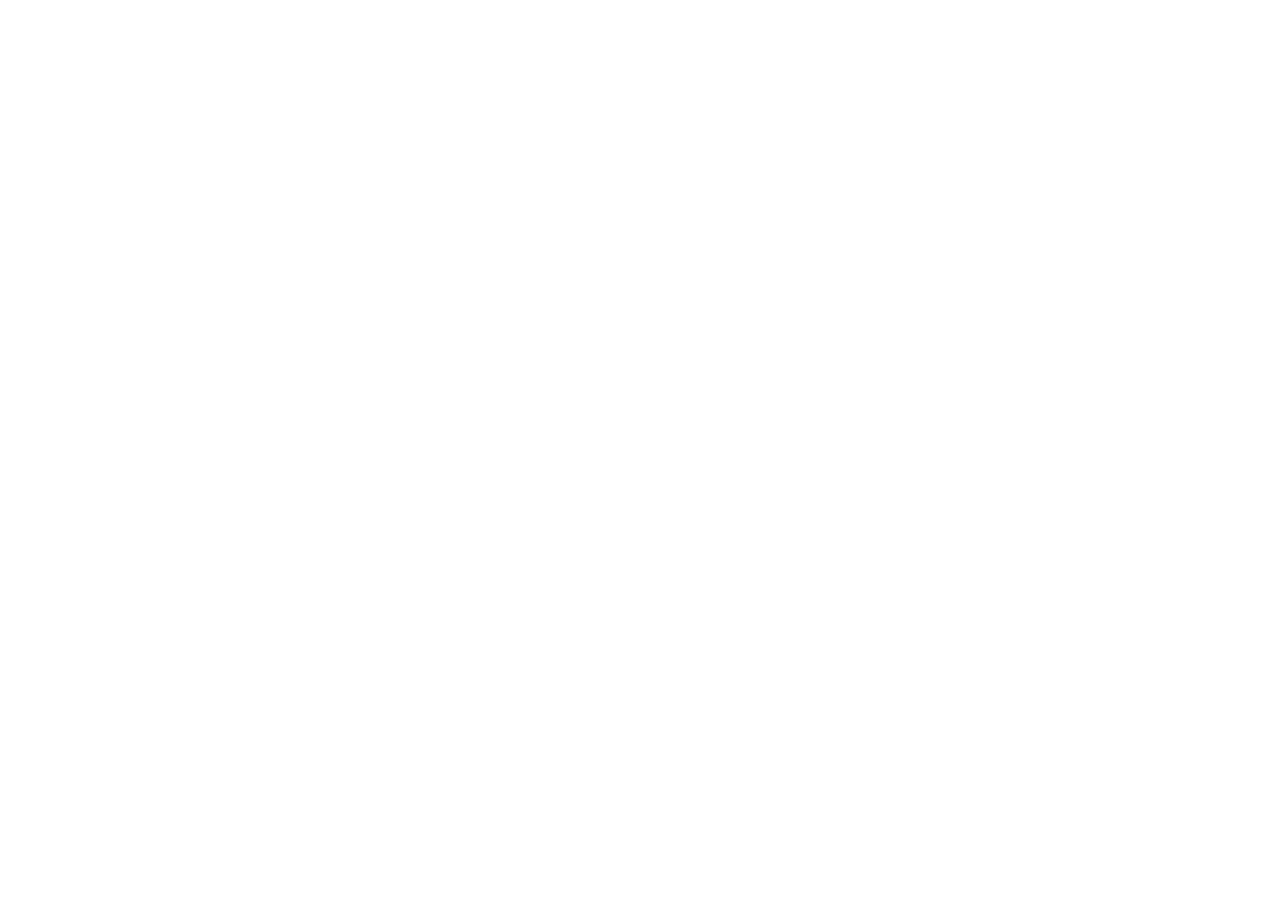
==== index.html @ da7b3d39 "Inicio de proyecto" ====
<!DOCTYPE html>
<html lang="en">
<head>
    <meta charset="UTF-8">
    <meta http-equiv="X-UA-Compatible" content="IE=edge">
    <meta name="viewport" content="width=device-width, initial-scale=1.0">
    <title>Proyecto</title>
</head>
<body>
    
</body>
</html>
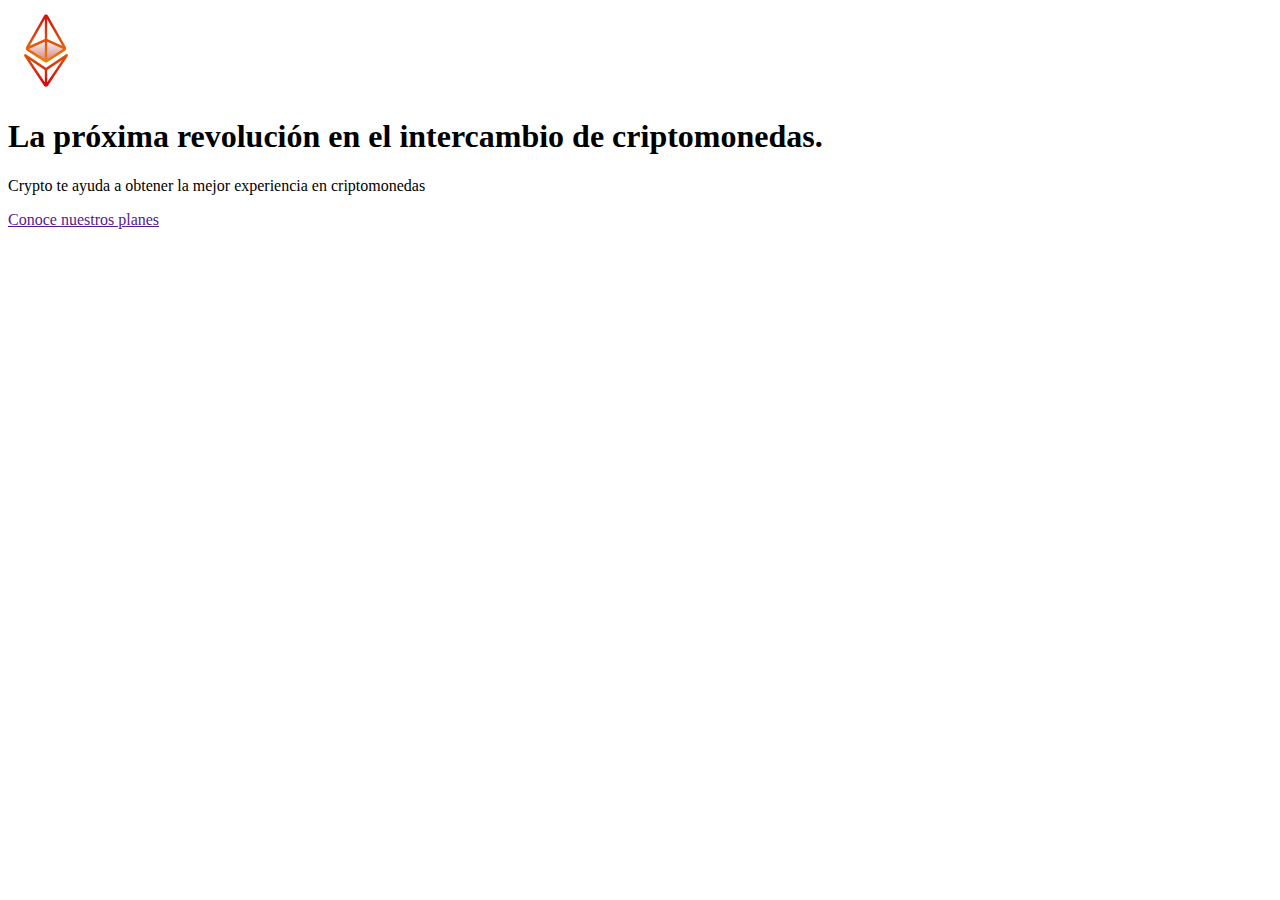
==== commit ed7b63b6: "Estructura del header" ====
--- a/index.html
+++ b/index.html
@@ -7,6 +7,16 @@
     <title>Proyecto</title>
 </head>
 <body>
+    <header>
+        <img src="./Assets/Icono.svg" alt="Imagen de FondoTitulo">
+        <div class="header-title">
+            <h1>La próxima revolución 
+                en el intercambio de 
+                criptomonedas.</h1>
+            <p>Crypto te ayuda a obtener la mejor experiencia en criptomonedas  </p>
+            <a href="" class="header-button">Conoce nuestros planes</a>
+        </div>
+    </header>
     
 </body>
 </html>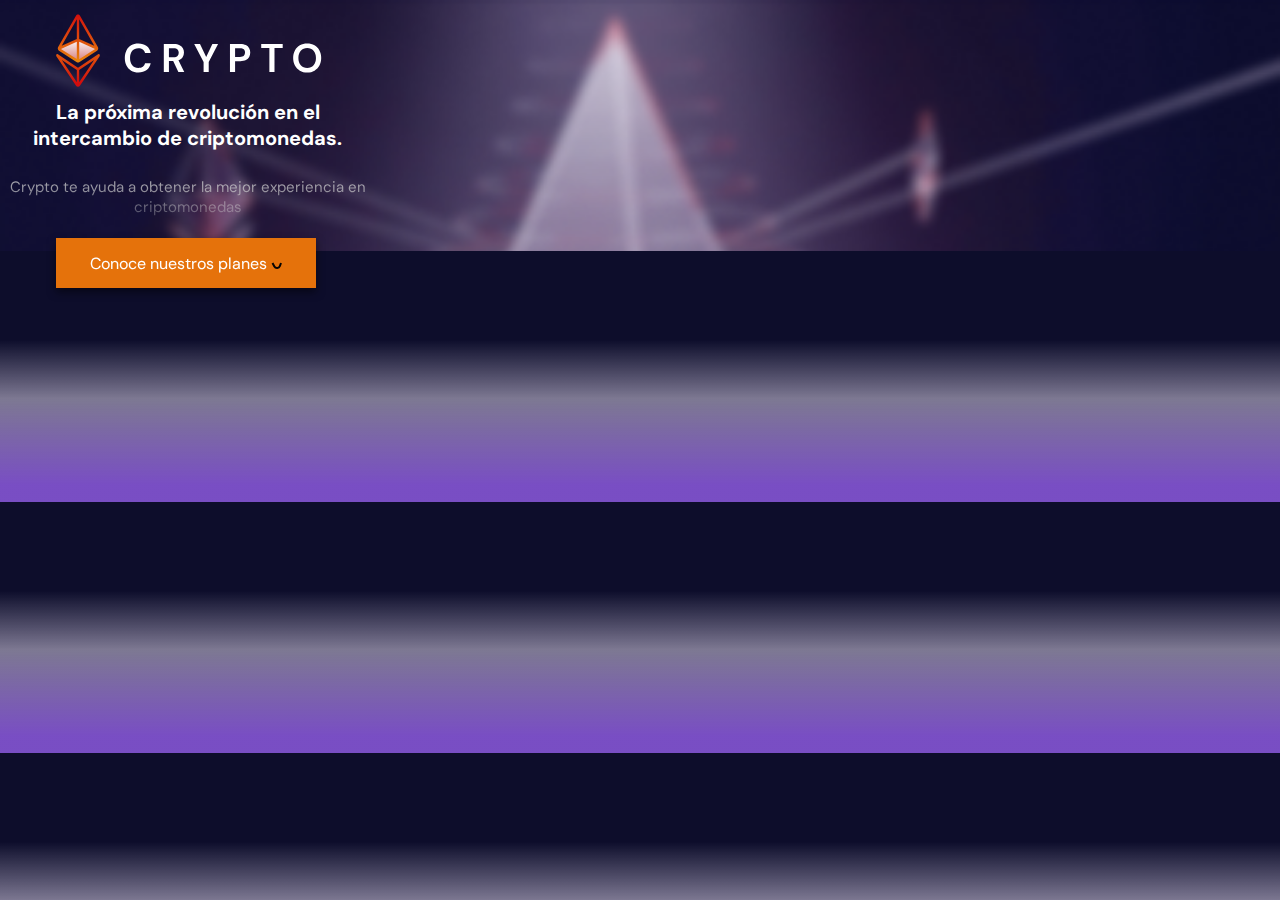
==== commit 35088468: "Agrega estilos de encabezado" ====
--- a/index.html
+++ b/index.html
@@ -1,20 +1,24 @@
 <!DOCTYPE html>
 <html lang="en">
 <head>
+    <link rel="preconnect" href="https://fonts.googleapis.com">
+<link rel="preconnect" href="https://fonts.gstatic.com" crossorigin>
+<link href="https://fonts.googleapis.com/css2?family=DM+Sans:wght@400;700&family=Inter:wght@200;700&display=swap" rel="stylesheet">
+<link rel="stylesheet" href="./css/styles.css">
     <meta charset="UTF-8">
     <meta http-equiv="X-UA-Compatible" content="IE=edge">
     <meta name="viewport" content="width=device-width, initial-scale=1.0">
     <title>Proyecto</title>
 </head>
-<body>
+<body class="inicio">
     <header>
-        <img src="./Assets/Icono.svg" alt="Imagen de FondoTitulo">
+        <img src="./Assets/Titulo.svg" alt="Imagen de FondoTitulo">
         <div class="header-title">
             <h1>La próxima revolución 
                 en el intercambio de 
                 criptomonedas.</h1>
             <p>Crypto te ayuda a obtener la mejor experiencia en criptomonedas  </p>
-            <a href="" class="header-button">Conoce nuestros planes</a>
+            <a href="" class="header-button">Conoce nuestros planes <img src="./Assets/Flecha+.svg" alt="Imagen para ver mas"></a>
         </div>
     </header>
     
--- a/css/styles.css
+++ b/css/styles.css
@@ -0,0 +1,98 @@
+:root{
+    /* Colores */
+    --BtnColor : #E5720B;
+    --Fondo: #8D7697;
+    --FondoInicio1: #0D0D2B;
+    --FondoInicio2: #726D89;
+    --FondoInicio3: #531CB3;
+    --BtnCambios : #E5E5E5;
+    --ColorBeneficios1: #4B088A;
+    --ColorBeneficios2: #FFFFFF;
+}
+*{
+    margin: 0;
+    padding: 0;
+    box-sizing: border-box;
+}
+
+html{
+    font-family: 'DM Sans', sans-serif;
+}
+.inicio{
+    background: linear-gradient(180deg, #0D0D2B 35.42%, rgba(114, 109, 137, 0.92) 58.85%, rgba(83, 28, 179, 0.78) 93.23%);
+}
+
+header{
+    position: relative;
+    display: flex;
+    flex-direction: column;
+    justify-content: center;
+    align-items: center;
+    width: 100%;
+    min-width: 320px;
+    height: 251px;
+    text-align: center;
+    background-image: url("../Assets/FondoTitulo.png");
+    background-repeat: no-repeat;
+    background-size: 100%;
+
+}
+header>img{
+    position: absolute;
+    width: 283px;
+    height: 85px;
+    left: 40px;
+    top: 8px;
+
+}
+.header-title>h1{
+    position: absolute;
+    width: 375px;
+    height: 78px;
+    left: 0px;
+    top: 99px;
+    
+    font-family: 'DM Sans';
+    font-style: normal;
+    font-weight: 700;
+    font-size: 20px;
+    line-height: 26px;
+    text-align: center;
+    
+    color: #FFFFFF;
+}
+
+.header-title>p{
+    position: absolute;
+    width: 375px;
+    height: 61px;
+    left: 0px;
+    top: 177px;
+
+    font-family: 'DM Sans';
+    font-style: normal;
+    font-weight: 400;
+    font-size: 15px;
+    line-height: 20px;
+    text-align: center;
+
+    background: linear-gradient(180deg, rgba(211, 211, 211, 0.83) 0%, rgba(255, 255, 255, 0) 100%);
+    -webkit-background-clip: text;
+    -webkit-text-fill-color: transparent;
+    background-clip: text;
+    text-fill-color: transparent;
+}
+
+.header-button{
+    padding-top: 15px;
+    position: absolute;
+    width: 260px;
+    height: 50px;
+    left: 56px;
+    top: 238px;
+    background-color: var(--BtnColor);
+    text-decoration: none;
+    color: #FFF;
+    filter: drop-shadow(0px 4px 4px rgba(0, 0, 0, 0.5));
+
+}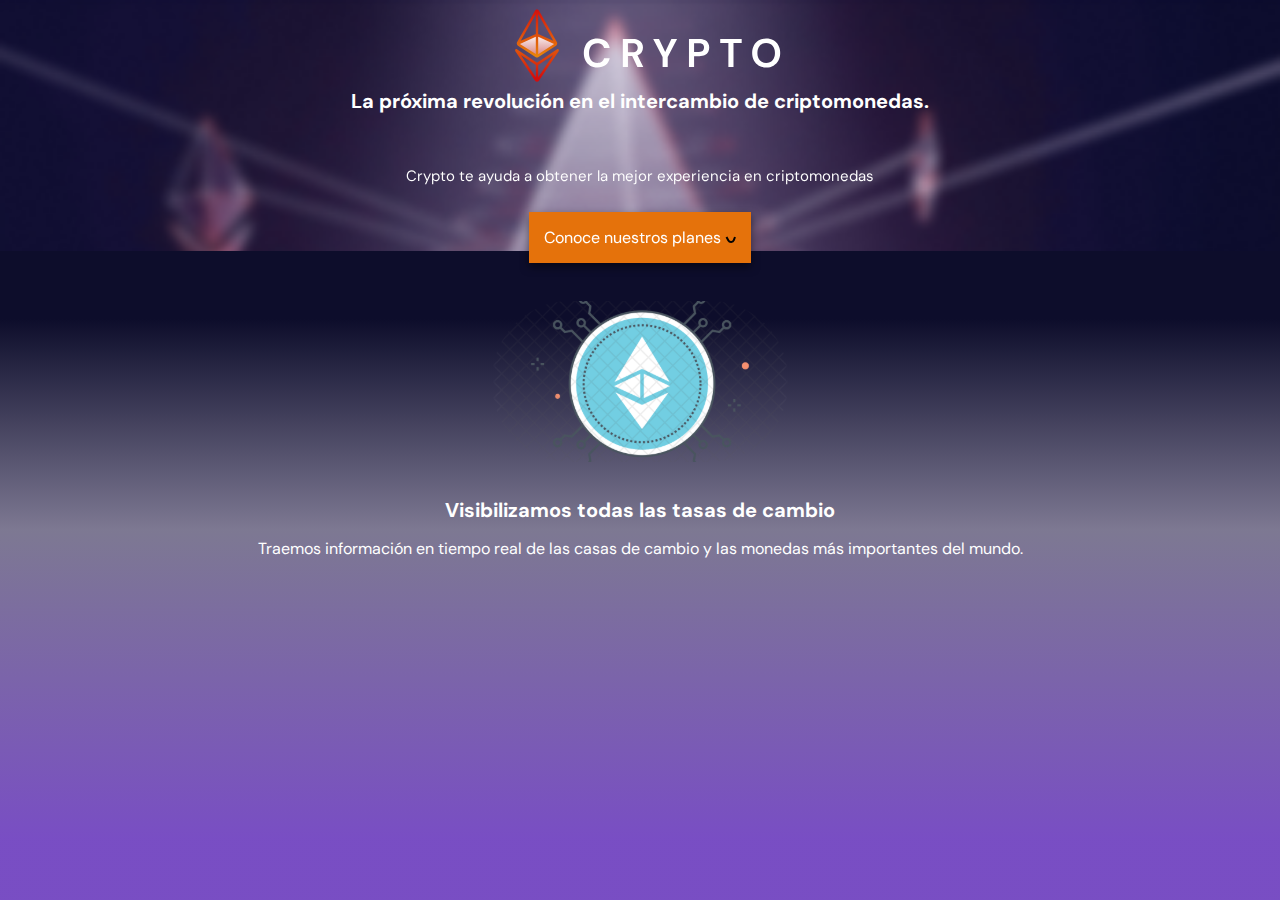
==== commit e296db8f: "Crea la pagina de cambio de monedas, edita estilos" ====
--- a/index.html
+++ b/index.html
@@ -1,26 +1,50 @@
 <!DOCTYPE html>
 <html lang="en">
-<head>
-    <link rel="preconnect" href="https://fonts.googleapis.com">
-<link rel="preconnect" href="https://fonts.gstatic.com" crossorigin>
-<link href="https://fonts.googleapis.com/css2?family=DM+Sans:wght@400;700&family=Inter:wght@200;700&display=swap" rel="stylesheet">
-<link rel="stylesheet" href="./css/styles.css">
-    <meta charset="UTF-8">
-    <meta http-equiv="X-UA-Compatible" content="IE=edge">
-    <meta name="viewport" content="width=device-width, initial-scale=1.0">
+  <head>
+    <link rel="preconnect" href="https://fonts.googleapis.com" />
+    <link rel="preconnect" href="https://fonts.gstatic.com" crossorigin />
+    <link
+      href="https://fonts.googleapis.com/css2?family=DM+Sans:wght@400;700&family=Inter:wght@200;700&display=swap"
+      rel="stylesheet"
+    />
+    <link rel="stylesheet" href="./css/styles.css" />
+    <meta charset="UTF-8" />
+    <meta http-equiv="X-UA-Compatible" content="IE=edge" />
+    <meta name="viewport" content="width=device-width, initial-scale=1.0" />
     <title>Proyecto</title>
-</head>
-<body class="inicio">
+  </head>
+
+  <body class="inicio">
     <header>
-        <img src="./Assets/Titulo.svg" alt="Imagen de FondoTitulo">
-        <div class="header-title">
-            <h1>La próxima revolución 
-                en el intercambio de 
-                criptomonedas.</h1>
-            <p>Crypto te ayuda a obtener la mejor experiencia en criptomonedas  </p>
-            <a href="" class="header-button">Conoce nuestros planes <img src="./Assets/Flecha+.svg" alt="Imagen para ver mas"></a>
+      <img src="./Assets/Titulo.svg" alt="Imagen de FondoTitulo" />
+      <div class="header-title">
+        <h1>La próxima revolución en el intercambio de criptomonedas.</h1>
+        <p class="header-p">
+          Crypto te ayuda a obtener la mejor experiencia en criptomonedas
+        </p>
+        <a href="./pages/moneda.html" class="header-button"
+          >Conoce nuestros planes
+          <img src="./Assets/Flecha+.svg" alt="Imagen para ver mas"
+        /></a>
+      </div>
+    </header>
+
+    <main>
+      <section class="cuerpo">
+        <div class="imgCuerpo">
+          <img
+            src="./Assets/Imagen.svg"
+            alt="Imagen del cuerpo de la aplicacion"
+          />
         </div>
-    </header>
-    
-</body>
-</html>+        <div class="info">
+          <h2 class="info-title">Visibilizamos todas las tasas de cambio</h2>
+          <p class="info-text">
+            Traemos información en tiempo real de las casas de cambio y las
+            monedas más importantes del mundo.
+          </p>
+        </div>
+      </section>
+    </main>
+  </body>
+</html>
--- a/css/styles.css
+++ b/css/styles.css
@@ -1,98 +1,172 @@
-:root{
-    /* Colores */
-    --BtnColor : #E5720B;
-    --Fondo: #8D7697;
-    --FondoInicio1: #0D0D2B;
-    --FondoInicio2: #726D89;
-    --FondoInicio3: #531CB3;
-    --BtnCambios : #E5E5E5;
-    --ColorBeneficios1: #4B088A;
-    --ColorBeneficios2: #FFFFFF;
-}
-*{
-    margin: 0;
-    padding: 0;
-    box-sizing: border-box;
+:root {
+  /* Colores */
+  --BtnColor: #e5720b;
+  --Fondo: #8d7697;
+  --FondoInicio1: #0d0d2b;
+  --FondoInicio2: #726d89;
+  --FondoInicio3: #531cb3;
+  --BtnCambios: #e5e5e5;
+  --ColorBeneficios1: #4b088a;
+  --ColorBeneficios2: #ffffff;
 }
 
-html{
-    font-family: 'DM Sans', sans-serif;
-}
-.inicio{
-    background: linear-gradient(180deg, #0D0D2B 35.42%, rgba(114, 109, 137, 0.92) 58.85%, rgba(83, 28, 179, 0.78) 93.23%);
+* {
+  margin: 0;
+  padding: 0;
+  box-sizing: border-box;
 }
 
-header{
-    position: relative;
-    display: flex;
-    flex-direction: column;
-    justify-content: center;
-    align-items: center;
-    width: 100%;
-    min-width: 320px;
-    height: 251px;
-    text-align: center;
-    background-image: url("../Assets/FondoTitulo.png");
-    background-repeat: no-repeat;
-    background-size: 100%;
-
-}
-header>img{
-    position: absolute;
-    width: 283px;
-    height: 85px;
-    left: 40px;
-    top: 8px;
-
-}
-.header-title>h1{
-    position: absolute;
-    width: 375px;
-    height: 78px;
-    left: 0px;
-    top: 99px;
-    
-    font-family: 'DM Sans';
-    font-style: normal;
-    font-weight: 700;
-    font-size: 20px;
-    line-height: 26px;
-    text-align: center;
-    
-    color: #FFFFFF;
+html {
+  font-family: "DM Sans", sans-serif;
 }
 
-.header-title>p{
-    position: absolute;
-    width: 375px;
+.inicio {
+  background: linear-gradient(
+    180deg,
+    #0d0d2b 35.42%,
+    rgba(114, 109, 137, 0.92) 58.85%,
+    rgba(83, 28, 179, 0.78) 93.23%
+  );
+  background-attachment: fixed;
+}
+
+header {
+  display: flex;
+  flex-direction: column;
+  justify-content: center;
+  width: 100%;
+  min-width: 320px;
+  max-width: 1326px;
+  height: 251px;
+  background-image: url("../Assets/FondoTitulo.png");
+  background-repeat: no-repeat;
+  background-size: 100%;
+}
+
+header > img {
+  margin: 0 auto;
+  min-width: 283px;
+  max-width: 500px;
+  height: 85px;
+  left: 40px;
+  top: 8px;
+}
+
+.header-title {
+  margin: 0 auto;
+  justify-content: center;
+  text-align: center;
+  min-width: 280px;
+  max-width: 1280px;
+}
+
+.header-title h1 {
+  min-width: 375px;
+  max-width: 900px;
+  height: 78px;
+  left: 0px;
+  top: 99px;
+
+  font-family: "DM Sans";
+  font-style: normal;
+  font-weight: 700;
+  font-size: 20px;
+  line-height: 26px;
+  text-align: center;
+
+  color: #ffffff;
+}
+
+.header-p {
+  min-width: 375px;
+  max-width: 900px;
+  height: 61px;
+  left: 0px;
+  top: 177px;
+
+  font-family: "DM Sans";
+  font-style: normal;
+  font-weight: 400;
+  font-size: 15px;
+  line-height: 20px;
+  text-align: center;
+
+  background: linear-gradient(
+    180deg,
+    rgba(211, 211, 211, 0.83) 0%,
+    rgba(255, 255, 255, 0) 100%
+  );
+  -webkit-background-clip: text;
+  -webkit-text-fill-color: transparent;
+  background-clip: text;
+  text-fill-color: transparent;
+}
+
+.header-button {
+  margin: 0 auto;
+  padding: 15px;
+  min-width: 260px;
+  max-width: 700px;
+  height: 75px;
+  left: 56px;
+  top: 238px;
+  background-color: var(--BtnColor);
+  text-decoration: none;
+  color: #fff;
+  filter: drop-shadow(0px 4px 4px rgba(0, 0, 0, 0.5));
+}
+
+.cuerpo {
+  font-family: "DM sans";
+  height: 420px;
+  min-width: 320px;
+  text-align: center;
+  color: #fff;
+  padding: 30px;
+}
+
+.imgCuerpo {
+  margin: 0 auto;
+  margin-top: 20px;
+  width: 296px;
+  height: 161px;
+}
+
+.info {
+  margin-top: 35px;
+}
+
+.info-title {
+  min-width: 224px;
+  max-width: 900px;
+  margin: 0 auto;
+  font-size: 20px;
+  font-weight: bold;
+}
+
+.info-text {
+  margin-top: 15px;
+}
+
+@media only screen and (min-width: 501px) {
+  .header-p {
+    min-width: 375px;
+    max-width: 900px;
     height: 61px;
     left: 0px;
     top: 177px;
 
-    font-family: 'DM Sans';
+    font-family: "DM Sans";
     font-style: normal;
     font-weight: 400;
     font-size: 15px;
     line-height: 20px;
     text-align: center;
-
-    background: linear-gradient(180deg, rgba(211, 211, 211, 0.83) 0%, rgba(255, 255, 255, 0) 100%);
+    color: #fff;
+    background: #fff;
     -webkit-background-clip: text;
     -webkit-text-fill-color: transparent;
     background-clip: text;
-    text-fill-color: transparent;
+    /* text-fill-color: transparent; */
+  }
 }
-
-.header-button{
-    padding-top: 15px;
-    position: absolute;
-    width: 260px;
-    height: 50px;
-    left: 56px;
-    top: 238px;
-    background-color: var(--BtnColor);
-    text-decoration: none;
-    color: #FFF;
-    filter: drop-shadow(0px 4px 4px rgba(0, 0, 0, 0.5));
-
-}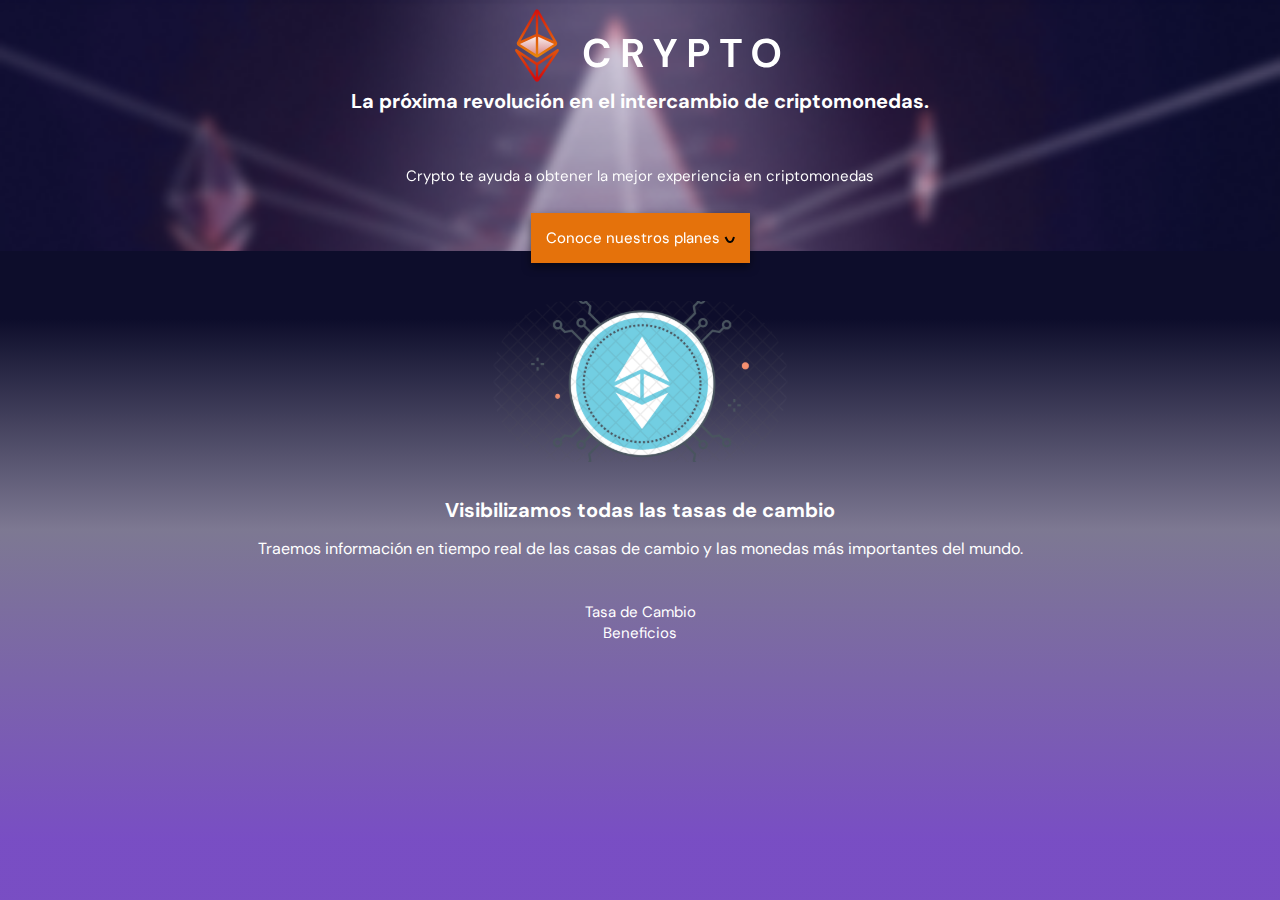
==== commit b9de1954: "Crea estructura y estilos de vista beneficios" ====
--- a/index.html
+++ b/index.html
@@ -14,8 +14,8 @@
     <title>Proyecto</title>
   </head>
 
-  <body class="inicio">
-    <header>
+  <body>
+    <header class="header-fondo">
       <img src="./Assets/Titulo.svg" alt="Imagen de FondoTitulo" />
       <div class="header-title">
         <h1>La próxima revolución en el intercambio de criptomonedas.</h1>
@@ -44,6 +44,11 @@
             monedas más importantes del mundo.
           </p>
         </div>
+        <br>
+        <br>
+        <a href="./pages/Moneda.html">Tasa de Cambio</a>
+        <br>
+        <a href="./pages/Beneficios.html">Beneficios</a>
       </section>
     </main>
   </body>
--- a/css/styles.css
+++ b/css/styles.css
@@ -1,3 +1,7 @@
+@import './styleInicio.css';
+@import './styleMoneda.css';
+@import './styleBeneficios.css';
+
 :root {
   /* Colores */
   --BtnColor: #e5720b;
@@ -10,6 +14,7 @@
   --ColorBeneficios2: #ffffff;
 }
 
+
 * {
   margin: 0;
   padding: 0;
@@ -20,7 +25,7 @@
   font-family: "DM Sans", sans-serif;
 }
 
-.inicio {
+body{
   background: linear-gradient(
     180deg,
     #0d0d2b 35.42%,
@@ -30,143 +35,12 @@
   background-attachment: fixed;
 }
 
-header {
-  display: flex;
-  flex-direction: column;
-  justify-content: center;
-  width: 100%;
-  min-width: 320px;
-  max-width: 1326px;
-  height: 251px;
-  background-image: url("../Assets/FondoTitulo.png");
-  background-repeat: no-repeat;
-  background-size: 100%;
+a {
+  text-decoration: none;
+  color: #fff;
+  font-size: 15px;
+}
+a:hover{
+  color: #531cb3;
 }
 
-header > img {
-  margin: 0 auto;
-  min-width: 283px;
-  max-width: 500px;
-  height: 85px;
-  left: 40px;
-  top: 8px;
-}
-
-.header-title {
-  margin: 0 auto;
-  justify-content: center;
-  text-align: center;
-  min-width: 280px;
-  max-width: 1280px;
-}
-
-.header-title h1 {
-  min-width: 375px;
-  max-width: 900px;
-  height: 78px;
-  left: 0px;
-  top: 99px;
-
-  font-family: "DM Sans";
-  font-style: normal;
-  font-weight: 700;
-  font-size: 20px;
-  line-height: 26px;
-  text-align: center;
-
-  color: #ffffff;
-}
-
-.header-p {
-  min-width: 375px;
-  max-width: 900px;
-  height: 61px;
-  left: 0px;
-  top: 177px;
-
-  font-family: "DM Sans";
-  font-style: normal;
-  font-weight: 400;
-  font-size: 15px;
-  line-height: 20px;
-  text-align: center;
-
-  background: linear-gradient(
-    180deg,
-    rgba(211, 211, 211, 0.83) 0%,
-    rgba(255, 255, 255, 0) 100%
-  );
-  -webkit-background-clip: text;
-  -webkit-text-fill-color: transparent;
-  background-clip: text;
-  text-fill-color: transparent;
-}
-
-.header-button {
-  margin: 0 auto;
-  padding: 15px;
-  min-width: 260px;
-  max-width: 700px;
-  height: 75px;
-  left: 56px;
-  top: 238px;
-  background-color: var(--BtnColor);
-  text-decoration: none;
-  color: #fff;
-  filter: drop-shadow(0px 4px 4px rgba(0, 0, 0, 0.5));
-}
-
-.cuerpo {
-  font-family: "DM sans";
-  height: 420px;
-  min-width: 320px;
-  text-align: center;
-  color: #fff;
-  padding: 30px;
-}
-
-.imgCuerpo {
-  margin: 0 auto;
-  margin-top: 20px;
-  width: 296px;
-  height: 161px;
-}
-
-.info {
-  margin-top: 35px;
-}
-
-.info-title {
-  min-width: 224px;
-  max-width: 900px;
-  margin: 0 auto;
-  font-size: 20px;
-  font-weight: bold;
-}
-
-.info-text {
-  margin-top: 15px;
-}
-
-@media only screen and (min-width: 501px) {
-  .header-p {
-    min-width: 375px;
-    max-width: 900px;
-    height: 61px;
-    left: 0px;
-    top: 177px;
-
-    font-family: "DM Sans";
-    font-style: normal;
-    font-weight: 400;
-    font-size: 15px;
-    line-height: 20px;
-    text-align: center;
-    color: #fff;
-    background: #fff;
-    -webkit-background-clip: text;
-    -webkit-text-fill-color: transparent;
-    background-clip: text;
-    /* text-fill-color: transparent; */
-  }
-}
